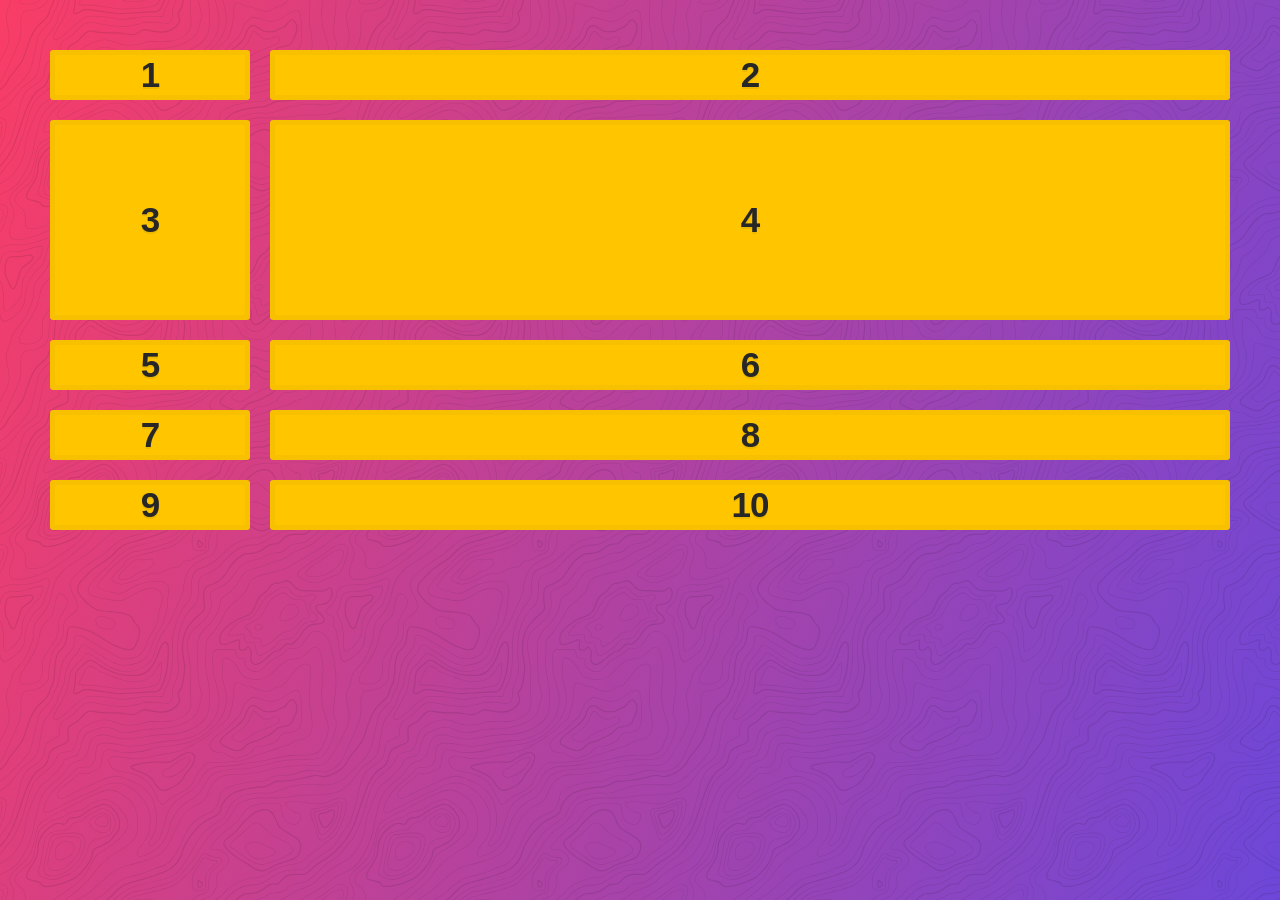
==== index.html @ 2794cfe2 "Test css grids fundamentals" ====
<!DOCTYPE html>
<html lang="en">

  <head>
    <meta charset="UTF-8">
    <meta name="viewport" content="width=device-width, initial-scale=1.0">
    <link rel="stylesheet" href="./assets/style.css">
    <title>CSS Grid Fundamentals!</title>
  </head>

  <body>
    <div class="container">
      <div class="item">1</div>
      <div class="item">2</div>
      <div class="item">3</div>
      <div class="item">4</div>
      <div class="item">5</div>
      <div class="item">6</div>
      <div class="item">7</div>
      <div class="item">8</div>
      <div class="item">9</div>
      <div class="item">10</div>
    </div>
    <style>
      .container {
        display: grid;
        grid-template-columns: 200px auto;
        grid-template-rows: auto 200px auto;
        grid-gap: 20px;
      }
    </style>
  </body>

</html>
---- assets/style.css ----
/*
  Oh Hello!

  These are some base styles so that our tutorial looks good.

  Let's go through the important bits real quick
*/
:root {
  --yellow: #ffc600;
  --black: #272727;
}

html {
  /* border-box box model allows us to add padding and border to our elements without increasing their size */
  box-sizing: border-box;
  /* A system font stack so things load nice and quick! */
  font-family: -apple-system, BlinkMacSystemFont, "Segoe UI", Roboto, Helvetica,
    Arial, sans-serif, "Apple Color Emoji", "Segoe UI Emoji", "Segoe UI Symbol";
  font-weight: 900;
  font-size: 10px;
  color: var(--black);
  text-shadow: 0 2px 0 rgba(0, 0, 0, 0.07);
}

/*
  WAT IS THIS?!
  We inherit box-sizing: border-box; from our <html> selector
  Apparently this is a bit better than applying box-sizing: border-box; directly to the * selector
*/
*,
*:before,
*:after {
  box-sizing: inherit;
}

body {
  background-image: url("./images/topography.svg"),
    linear-gradient(110deg, #f93d66, #6d47d9);
  background-size: 340px, auto;
  min-height: calc(100vh - 100px);
  margin: 50px;
  /* background: white; */
  background-position: fixed;
  letter-spacing: -1px;
}

h1,
h2,
h3,
h4,
h5,
h6 {
  margin: 0 0 5px 0;
}
/* Each item in our grid will contain numbers */
.item {
  /* We center the contents of these items. You can also do this with flexbox too! */
  display: grid;
  justify-content: center;
  align-items: center;
  border: 5px solid rgba(0, 0, 0, 0.03);
  border-radius: 3px;
  font-size: 35px;
  background-color: var(--yellow); /* best colour */
}

.item p {
  margin: 0 0 5px 0;
}
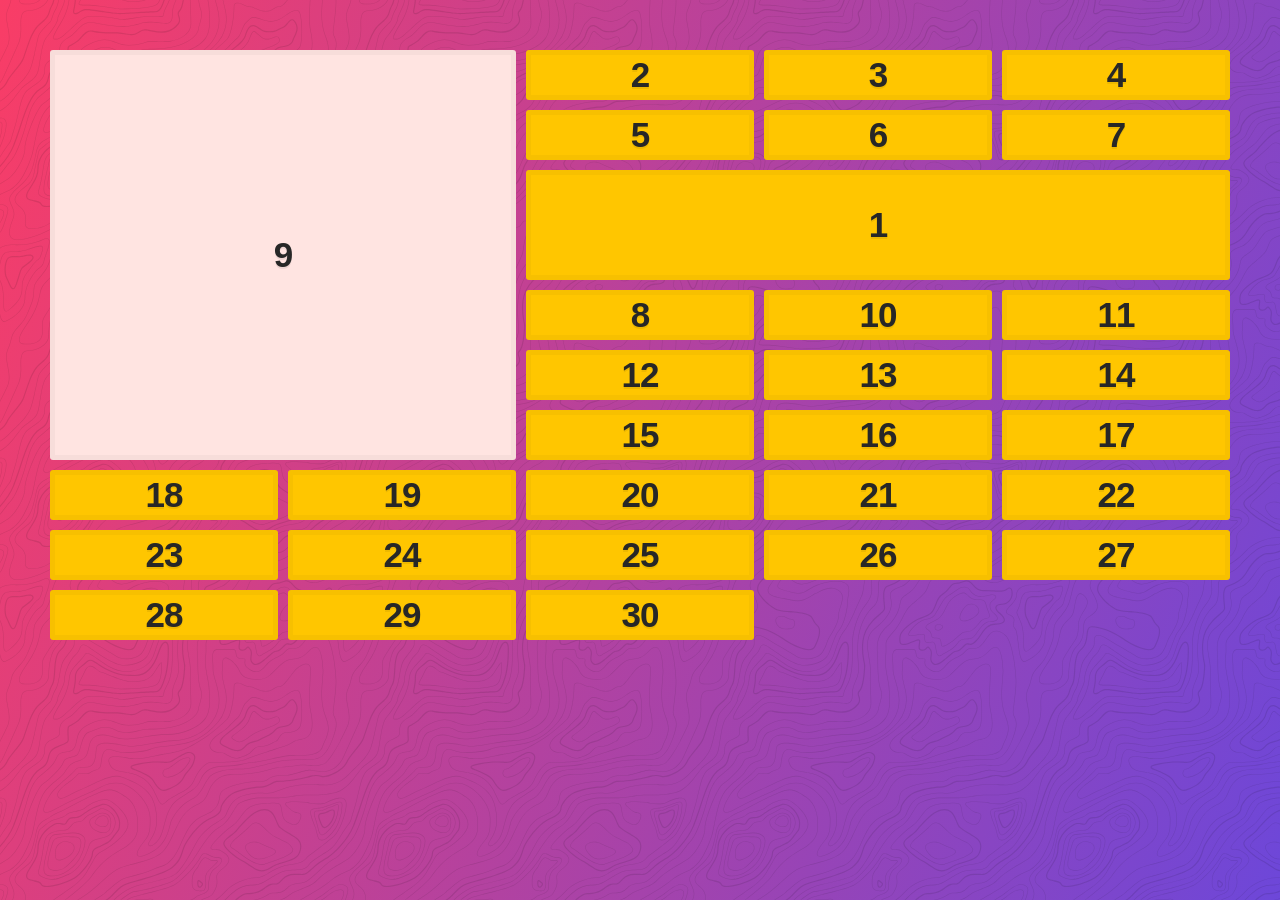
==== commit ac61044b: "Create a simple grid for practice" ====
--- a/index.html
+++ b/index.html
@@ -10,23 +10,60 @@
 
   <body>
     <div class="container">
-      <div class="item">1</div>
-      <div class="item">2</div>
-      <div class="item">3</div>
-      <div class="item">4</div>
-      <div class="item">5</div>
-      <div class="item">6</div>
-      <div class="item">7</div>
-      <div class="item">8</div>
-      <div class="item">9</div>
-      <div class="item">10</div>
+      <div class="item item1">1</div>
+      <div class="item item2">2</div>
+      <div class="item item3">3</div>
+      <div class="item item4">4</div>
+      <div class="item item5">5</div>
+      <div class="item item6">6</div>
+      <div class="item item7">7</div>
+      <div class="item item8">8</div>
+      <div class="item item9">9</div>
+      <div class="item item10">10</div>
+      <div class="item item11">11</div>
+      <div class="item item12">12</div>
+      <div class="item item13">13</div>
+      <div class="item item14">14</div>
+      <div class="item item15">15</div>
+      <div class="item item16">16</div>
+      <div class="item item17">17</div>
+      <div class="item item18">18</div>
+      <div class="item item19">19</div>
+      <div class="item item20">20</div>
+      <div class="item item21">21</div>
+      <div class="item item22">22</div>
+      <div class="item item23">23</div>
+      <div class="item item24">24</div>
+      <div class="item item25">25</div>
+      <div class="item item26">26</div>
+      <div class="item item27">27</div>
+      <div class="item item28">28</div>
+      <div class="item item29">29</div>
+      <div class="item item30">30</div>
     </div>
     <style>
+      body {
+        overflow-x: hidden;
+      }
+
       .container {
         display: grid;
-        grid-template-columns: 200px auto;
-        grid-template-rows: auto 200px auto;
-        grid-gap: 20px;
+        grid-gap: 10px;
+        grid-template-columns: repeat(5, 1fr);
+        grid-template-rows: repeat(5, 1fr);
+      }
+
+      .item1 {
+        grid-column: 3 / span 3;
+        grid-row: 3 / 5;
+      }
+
+      .item9 {
+        background: mistyrose;
+        /* width 100% */
+        grid-column: 1 / span 2;
+        grid-row: 1 / 8;
+
       }
     </style>
   </body>
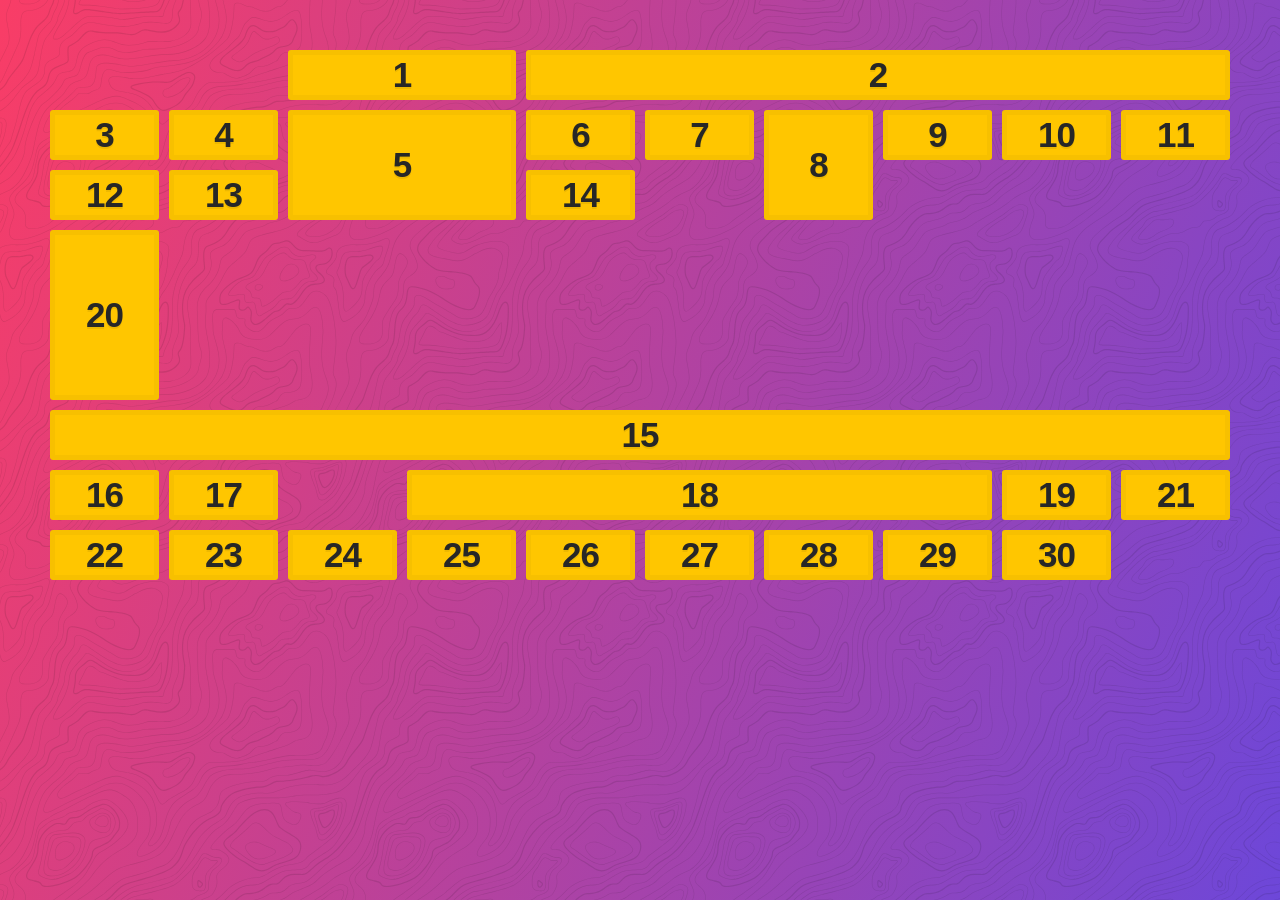
==== commit 05f48dcf: "Grid 2" ====
--- a/index.html
+++ b/index.html
@@ -49,21 +49,37 @@
       .container {
         display: grid;
         grid-gap: 10px;
-        grid-template-columns: repeat(5, 1fr);
-        grid-template-rows: repeat(5, 1fr);
+        grid-template-columns: repeat(10, 1fr);
+        grid-template-rows: repeat(9, 1fr);
       }
 
       .item1 {
-        grid-column: 3 / span 3;
-        grid-row: 3 / 5;
+        grid-column: 3 / 5;
       }
 
-      .item9 {
-        background: mistyrose;
-        /* width 100% */
-        grid-column: 1 / span 2;
-        grid-row: 1 / 8;
+      .item2 {
+        grid-column: 5 / -1;
+      }
 
+      .item5 {
+        grid-column: span 2;
+        grid-row: span 2;
+      }
+
+      .item8 {
+        grid-row: span 2;
+      }
+
+      .item15 {
+        grid-column: 1 / -1;
+      }
+
+      .item18 {
+        grid-column: 4 / 9;
+      }
+
+      .item20 {
+        grid-row: 4 / 7;
       }
     </style>
   </body>
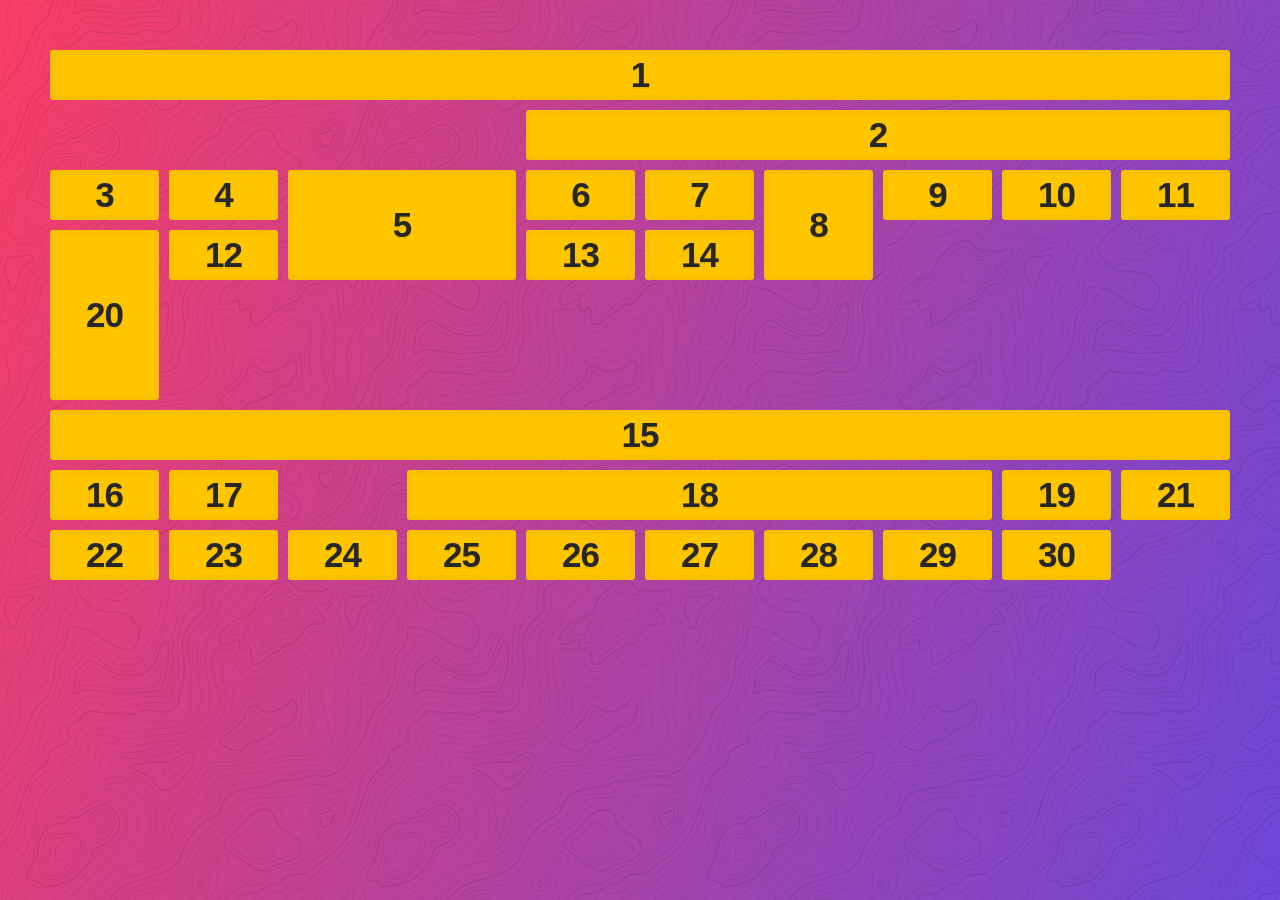
==== commit c327027a: "Repeat functions and min max" ====
--- a/index.html
+++ b/index.html
@@ -54,7 +54,7 @@
       }
 
       .item1 {
-        grid-column: 3 / 5;
+        grid-column: 1 / -1;
       }
 
       .item2 {
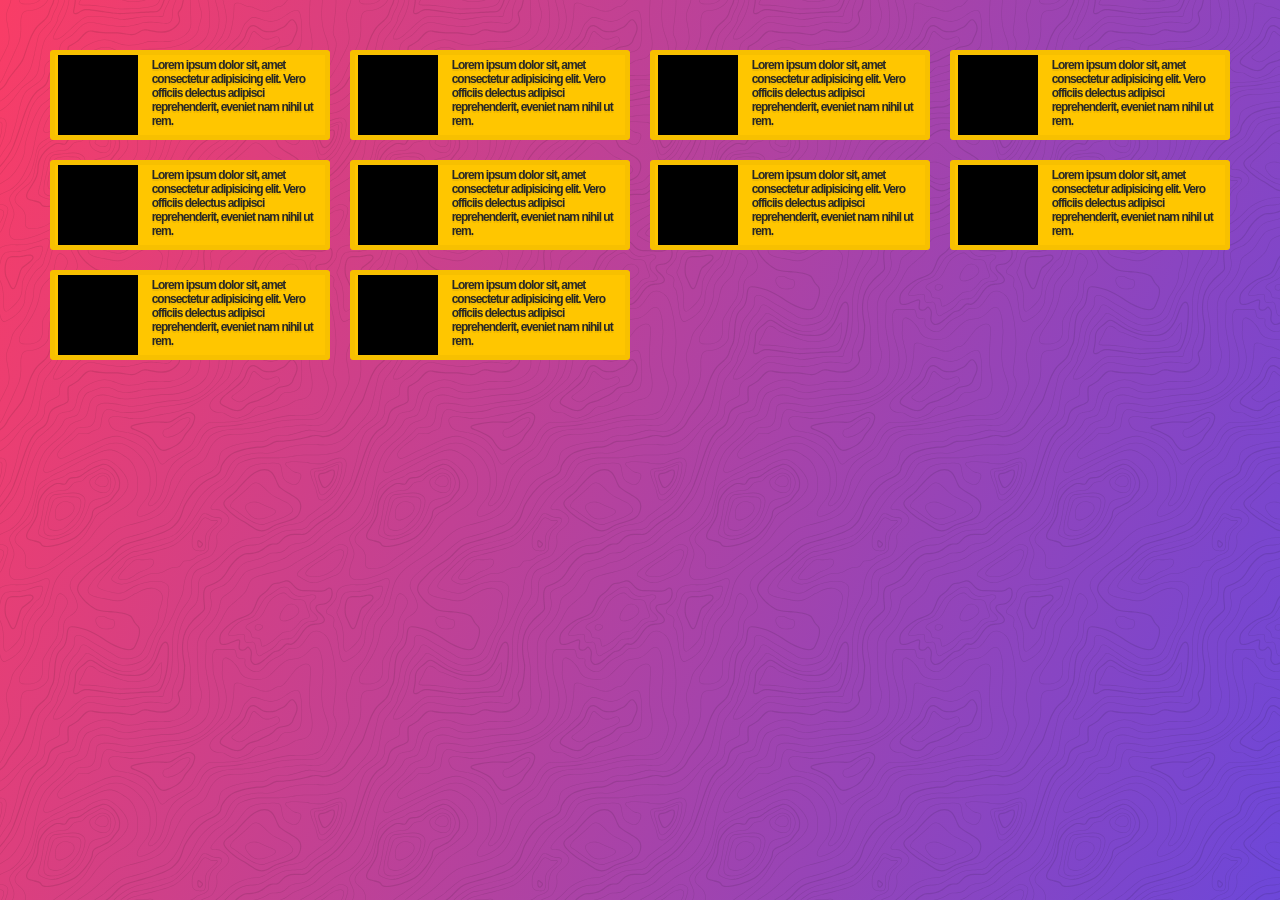
==== commit 25ab92e9: "Create grid example" ====
--- a/index.html
+++ b/index.html
@@ -1,85 +1,115 @@
 <!DOCTYPE html>
-<html lang="en">
+<html>
 
   <head>
-    <meta charset="UTF-8">
-    <meta name="viewport" content="width=device-width, initial-scale=1.0">
+    <meta charset="utf-8" />
+    <meta http-equiv="X-UA-Compatible" content="IE=edge">
+    <title>CSS grids practice</title>
+    <meta name="viewport" content="width=device-width, initial-scale=1">
     <link rel="stylesheet" href="./assets/style.css">
-    <title>CSS Grid Fundamentals!</title>
+    <link rel="stylesheet" type="text/css" media="screen" href="main.css" />
   </head>
 
   <body>
     <div class="container">
-      <div class="item item1">1</div>
-      <div class="item item2">2</div>
-      <div class="item item3">3</div>
-      <div class="item item4">4</div>
-      <div class="item item5">5</div>
-      <div class="item item6">6</div>
-      <div class="item item7">7</div>
-      <div class="item item8">8</div>
-      <div class="item item9">9</div>
-      <div class="item item10">10</div>
-      <div class="item item11">11</div>
-      <div class="item item12">12</div>
-      <div class="item item13">13</div>
-      <div class="item item14">14</div>
-      <div class="item item15">15</div>
-      <div class="item item16">16</div>
-      <div class="item item17">17</div>
-      <div class="item item18">18</div>
-      <div class="item item19">19</div>
-      <div class="item item20">20</div>
-      <div class="item item21">21</div>
-      <div class="item item22">22</div>
-      <div class="item item23">23</div>
-      <div class="item item24">24</div>
-      <div class="item item25">25</div>
-      <div class="item item26">26</div>
-      <div class="item item27">27</div>
-      <div class="item item28">28</div>
-      <div class="item item29">29</div>
-      <div class="item item30">30</div>
+      <div class="item item1">
+        <div class="content content1">
+          <div class="img img1"></div>
+          <p class="parg1">Lorem ipsum dolor sit, amet consectetur adipisicing elit. Vero officiis delectus adipisci reprehenderit, eveniet
+            nam nihil ut rem.</p>
+        </div>
+      </div>
+      <div class="item item2">
+        <div class="content content2">
+          <div class="img img2"></div>
+          <p class="parg2">Lorem ipsum dolor sit, amet consectetur adipisicing elit. Vero officiis delectus adipisci reprehenderit, eveniet
+            nam nihil ut rem.</p>
+        </div>
+      </div>
+      <div class="item item3">
+        <div class="content content3">
+          <div class="img img3"></div>
+          <p class="parg3">Lorem ipsum dolor sit, amet consectetur adipisicing elit. Vero officiis delectus adipisci reprehenderit, eveniet
+            nam nihil ut rem.</p>
+        </div>
+      </div>
+      <div class="item item4">
+        <div class="content content4">
+          <div class="img img4"></div>
+          <p class="parg4">Lorem ipsum dolor sit, amet consectetur adipisicing elit. Vero officiis delectus adipisci reprehenderit, eveniet
+            nam nihil ut rem.</p>
+        </div>
+      </div>
+      <div class="item item5">
+        <div class="content content5">
+          <div class="img img5"></div>
+          <p class="parg5">Lorem ipsum dolor sit, amet consectetur adipisicing elit. Vero officiis delectus adipisci reprehenderit, eveniet
+            nam nihil ut rem.</p>
+        </div>
+      </div>
+      <div class="item item6">
+        <div class="content content6">
+          <div class="img img6"></div>
+          <p class="parg6">Lorem ipsum dolor sit, amet consectetur adipisicing elit. Vero officiis delectus adipisci reprehenderit, eveniet
+            nam nihil ut rem.</p>
+        </div>
+      </div>
+      <div class="item item7">
+        <div class="content content7">
+          <div class="img img7"></div>
+          <p class="parg7">Lorem ipsum dolor sit, amet consectetur adipisicing elit. Vero officiis delectus adipisci reprehenderit, eveniet
+            nam nihil ut rem.</p>
+        </div>
+      </div>
+      <div class="item item8">
+        <div class="content content8">
+          <div class="img img8"></div>
+          <p class="parg8">Lorem ipsum dolor sit, amet consectetur adipisicing elit. Vero officiis delectus adipisci reprehenderit, eveniet
+            nam nihil ut rem.</p>
+        </div>
+      </div>
+      <div class="item item9">
+        <div class="content content9">
+          <div class="img img9"></div>
+          <p class="parg9">Lorem ipsum dolor sit, amet consectetur adipisicing elit. Vero officiis delectus adipisci reprehenderit, eveniet
+            nam nihil ut rem.</p>
+        </div>
+      </div>
+      <div class="item item10">
+        <div class="content content10">
+          <div class="img img10"></div>
+          <p class="parg10">Lorem ipsum dolor sit, amet consectetur adipisicing elit. Vero officiis delectus adipisci reprehenderit, eveniet
+            nam nihil ut rem.</p>
+        </div>
+      </div>
+
+
     </div>
+
     <style>
-      body {
-        overflow-x: hidden;
+      .container {
+        display: grid;
+        grid-gap: 20px;
+        grid-template-columns: repeat(auto-fill, minmax(250px, 1fr));
+        grid-template-rows: repeat(3, 1fr)
       }
 
-      .container {
+      .content {
         display: grid;
         grid-gap: 10px;
-        grid-template-columns: repeat(10, 1fr);
-        grid-template-rows: repeat(9, 1fr);
+        grid-template-columns: 1fr 2fr;
+        align-items: center;
+        justify-items: center;
       }
 
-      .item1 {
-        grid-column: 1 / -1;
+      .img {
+        width: 80px;
+        height: 80px;
+        background: black;
       }
 
-      .item2 {
-        grid-column: 5 / -1;
-      }
-
-      .item5 {
-        grid-column: span 2;
-        grid-row: span 2;
-      }
-
-      .item8 {
-        grid-row: span 2;
-      }
-
-      .item15 {
-        grid-column: 1 / -1;
-      }
-
-      .item18 {
-        grid-column: 4 / 9;
-      }
-
-      .item20 {
-        grid-row: 4 / 7;
+      p {
+        font-size: 12px;
       }
     </style>
   </body>
--- a/assets/style.css
+++ b/assets/style.css
@@ -14,8 +14,8 @@
   /* border-box box model allows us to add padding and border to our elements without increasing their size */
   box-sizing: border-box;
   /* A system font stack so things load nice and quick! */
-  font-family: -apple-system, BlinkMacSystemFont, "Segoe UI", Roboto, Helvetica,
-    Arial, sans-serif, "Apple Color Emoji", "Segoe UI Emoji", "Segoe UI Symbol";
+  font-family: -apple-system, BlinkMacSystemFont, 'Segoe UI', Roboto, Helvetica,
+    Arial, sans-serif, 'Apple Color Emoji', 'Segoe UI Emoji', 'Segoe UI Symbol';
   font-weight: 900;
   font-size: 10px;
   color: var(--black);
@@ -34,7 +34,7 @@
 }
 
 body {
-  background-image: url("./images/topography.svg"),
+  background-image: url('./images/topography.svg'),
     linear-gradient(110deg, #f93d66, #6d47d9);
   background-size: 340px, auto;
   min-height: calc(100vh - 100px);
